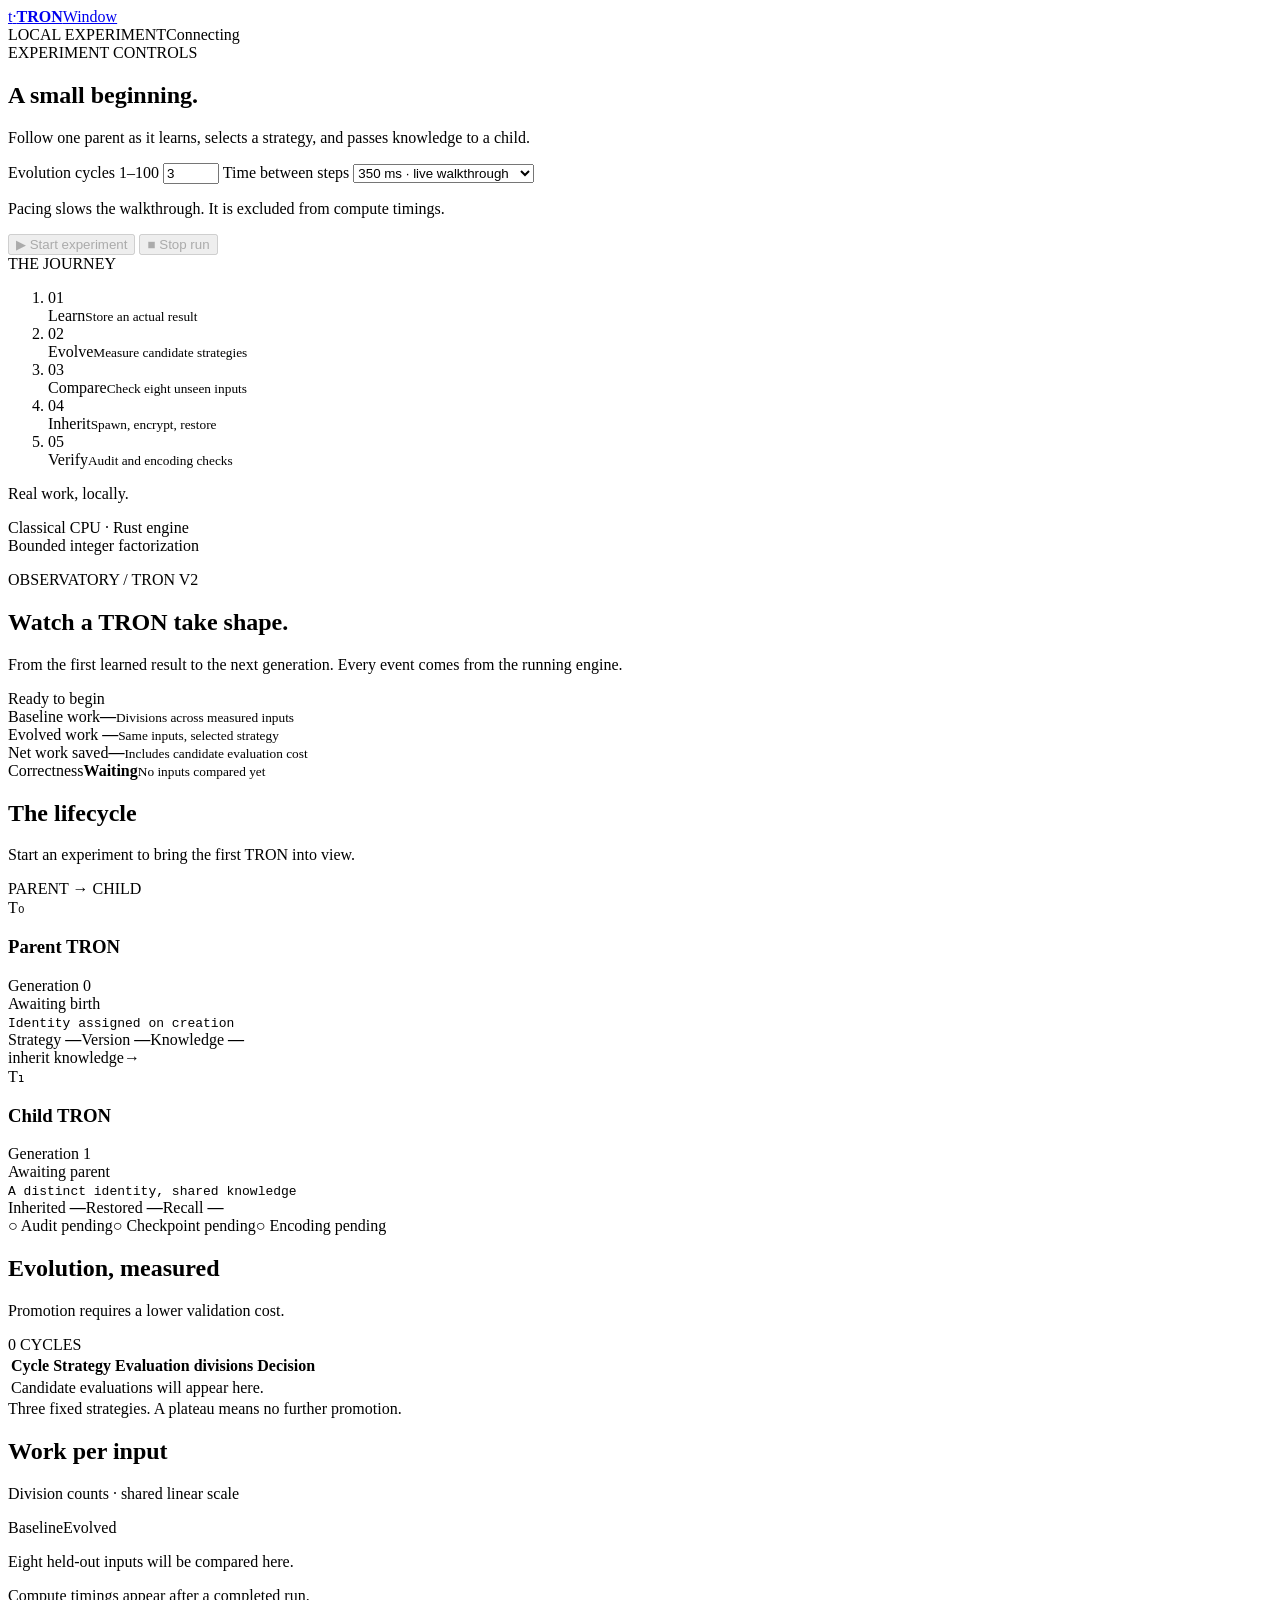
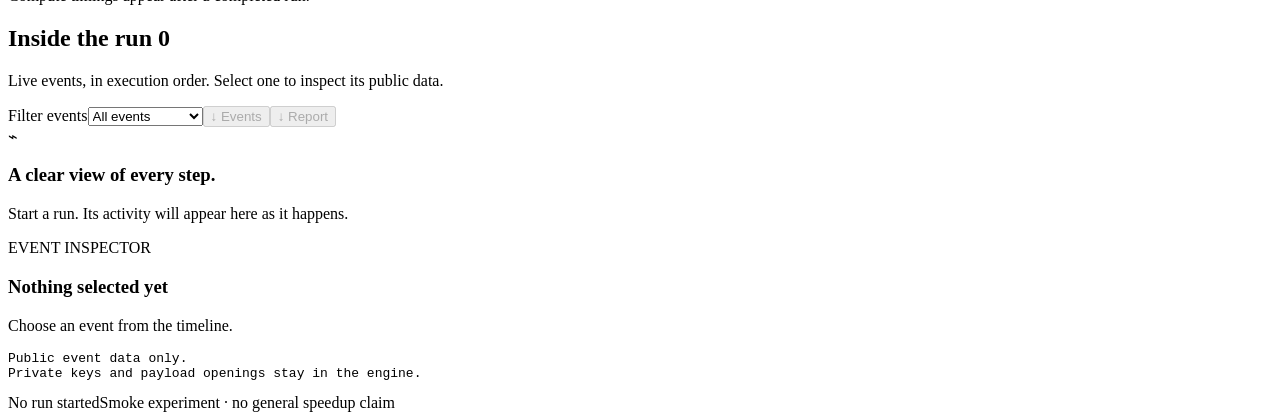
==== window/static/index.html @ 56f7ca1a "Checkpoint neural worker network, evidence DNA, and accuracy harness" ====
<!doctype html>
<html lang="en">
<head>
  <meta charset="utf-8">
  <meta name="viewport" content="width=device-width, initial-scale=1">
  <title>TRON Window · Live experiment</title>
  <link rel="stylesheet" href="/style.css">
  <script type="module" src="/app.mjs"></script>
</head>
<body>
  <header class="topbar">
    <a class="brand" href="/" aria-label="TRON Window home"><span class="brandmark">t<span>·</span></span><strong>TRON</strong><span class="brand-divider"></span><span>Window</span></a>
    <div class="top-right"><span class="local-tag">LOCAL EXPERIMENT</span><span id="connection" class="connection"><i></i>Connecting</span></div>
  </header>
  <div class="shell">
    <aside class="sidebar">
      <div class="eyebrow">EXPERIMENT CONTROLS</div>
      <h2>A small beginning.</h2>
      <p class="muted">Follow one parent as it learns, selects a strategy, and passes knowledge to a child.</p>
      <form id="controls">
        <label for="cycles">Evolution cycles <span>1–100</span></label>
        <input id="cycles" name="cycles" type="number" value="3" min="1" max="100" required>
        <label for="pace">Time between steps</label>
        <select id="pace" name="pace"><option value="350">350 ms · live walkthrough</option><option value="750">750 ms · take a closer look</option><option value="0">No delay · full speed</option></select>
        <p class="field-note">Pacing slows the walkthrough. It is excluded from compute timings.</p>
        <button id="start" class="primary" type="submit" disabled><span>▶</span> Start experiment</button>
        <button id="stop" class="secondary" type="button" disabled><span>■</span> Stop run</button>
      </form>
      <p id="control-error" class="error" role="alert" hidden></p>
      <div class="sidebar-rule"></div>
      <div class="eyebrow">THE JOURNEY</div>
      <ol id="journey" class="journey">
        <li data-step="learn"><span>01</span><div>Learn<small>Store an actual result</small></div></li>
        <li data-step="evolve"><span>02</span><div>Evolve<small>Measure candidate strategies</small></div></li>
        <li data-step="compare"><span>03</span><div>Compare<small>Check eight unseen inputs</small></div></li>
        <li data-step="inherit"><span>04</span><div>Inherit<small>Spawn, encrypt, restore</small></div></li>
        <li data-step="verify"><span>05</span><div>Verify<small>Audit and encoding checks</small></div></li>
      </ol>
      <div class="sidebar-note"><span class="tiny-dot"></span><div>Real work, locally.<p>Classical CPU · Rust engine<br>Bounded integer factorization</p></div></div>
    </aside>
    <main>
      <section class="page-heading">
        <div><div class="eyebrow">OBSERVATORY / TRON V2</div><h1>Watch a TRON take shape.</h1><p>From the first learned result to the next generation. Every event comes from the running engine.</p></div>
        <span id="run-status" class="status idle" role="status">Ready to begin</span>
      </section>
      <section class="metrics" aria-label="Live measurements">
        <article class="metric"><span>Baseline work</span><strong id="baseline">—</strong><small>Divisions across measured inputs</small></article>
        <article class="metric"><span>Evolved work <i class="tiny-dot green"></i></span><strong id="evolved">—</strong><small>Same inputs, selected strategy</small></article>
        <article class="metric"><span>Net work saved</span><strong id="net">—</strong><small id="net-note">Includes candidate evaluation cost</small></article>
        <article class="metric"><span>Correctness</span><strong id="correctness">Waiting</strong><small id="correctness-note">No inputs compared yet</small></article>
      </section>
      <section class="panel lifecycle-panel">
        <div class="panel-heading"><div><h2>The lifecycle</h2><p id="stage-note">Start an experiment to bring the first TRON into view.</p></div><span class="tag">PARENT → CHILD</span></div>
        <div class="lineage">
          <article id="parent-node" class="tron-node"><div class="node-top"><span class="node-symbol">T<span>₀</span></span><div><h3>Parent TRON</h3><span class="muted">Generation 0</span></div><span id="parent-state" class="node-state">Awaiting birth</span></div><code id="parent-id">Identity assigned on creation</code><div class="node-stats"><span>Strategy <b id="strategy">—</b></span><span>Version <b id="version">—</b></span><span>Knowledge <b id="knowledge">—</b></span></div></article>
          <div id="inherit-link" class="inherit-link"><span class="link-line"></span><span class="link-label">inherit knowledge</span><span class="link-arrow">→</span></div>
          <article id="child-node" class="tron-node"><div class="node-top"><span class="node-symbol">T<span>₁</span></span><div><h3>Child TRON</h3><span class="muted">Generation 1</span></div><span id="child-state" class="node-state">Awaiting parent</span></div><code id="child-id">A distinct identity, shared knowledge</code><div class="node-stats"><span>Inherited <b id="inherited">—</b></span><span>Restored <b id="restored">—</b></span><span>Recall <b id="recall">—</b></span></div></article>
        </div>
        <div class="checks"><span id="audit-check">○ Audit pending</span><span id="snapshot-check">○ Checkpoint pending</span><span id="encoding-check">○ Encoding pending</span></div>
      </section>
      <div class="analysis-grid">
        <section class="panel"><div class="panel-heading"><div><h2>Evolution, measured</h2><p>Promotion requires a lower validation cost.</p></div><span id="cycle-count" class="tag">0 CYCLES</span></div>
          <div class="table-scroll"><table><thead><tr><th>Cycle</th><th>Strategy</th><th>Evaluation divisions</th><th>Decision</th></tr></thead><tbody id="evolution-body"><tr><td colspan="4" class="empty">Candidate evaluations will appear here.</td></tr></tbody></table></div>
          <div class="panel-foot">Three fixed strategies. A plateau means no further promotion.</div>
        </section>
        <section class="panel"><div class="panel-heading"><div><h2>Work per input</h2><p>Division counts · shared linear scale</p></div><div class="legend"><span><i></i>Baseline</span><span><i class="green"></i>Evolved</span></div></div>
          <div id="work-chart" class="work-chart"><p class="empty">Eight held-out inputs will be compared here.</p></div>
          <div id="timing-note" class="panel-foot">Compute timings appear after a completed run.</div>
        </section>
      </div>
      <section class="panel events-panel">
        <div class="panel-heading"><div><h2>Inside the run <span id="event-count" class="count">0</span></h2><p>Live events, in execution order. Select one to inspect its public data.</p></div><div class="event-actions"><label class="sr-only" for="event-filter">Filter events</label><select id="event-filter"><option value="all">All events</option><option value="evolution">Evolution</option><option value="task">Workload</option><option value="lineage">Lineage & audit</option></select><button id="export-events" class="text-button" disabled>↓ Events</button><button id="export-report" class="text-button" disabled>↓ Report</button></div></div>
        <div class="event-grid"><div id="event-list" class="event-list"><div class="empty event-empty"><span class="empty-symbol">⌁</span><h3>A clear view of every step.</h3><p>Start a run. Its activity will appear here as it happens.</p></div></div><aside class="inspector"><div class="eyebrow">EVENT INSPECTOR</div><h3 id="inspect-title">Nothing selected yet</h3><p id="inspect-note" class="muted">Choose an event from the timeline.</p><pre id="inspect-data">Public event data only.&#10;Private keys and payload openings stay in the engine.</pre></aside></div>
      </section>
      <footer><span id="run-id">No run started</span><span>Smoke experiment · no general speedup claim</span></footer>
    </main>
  </div>
</body>
</html>
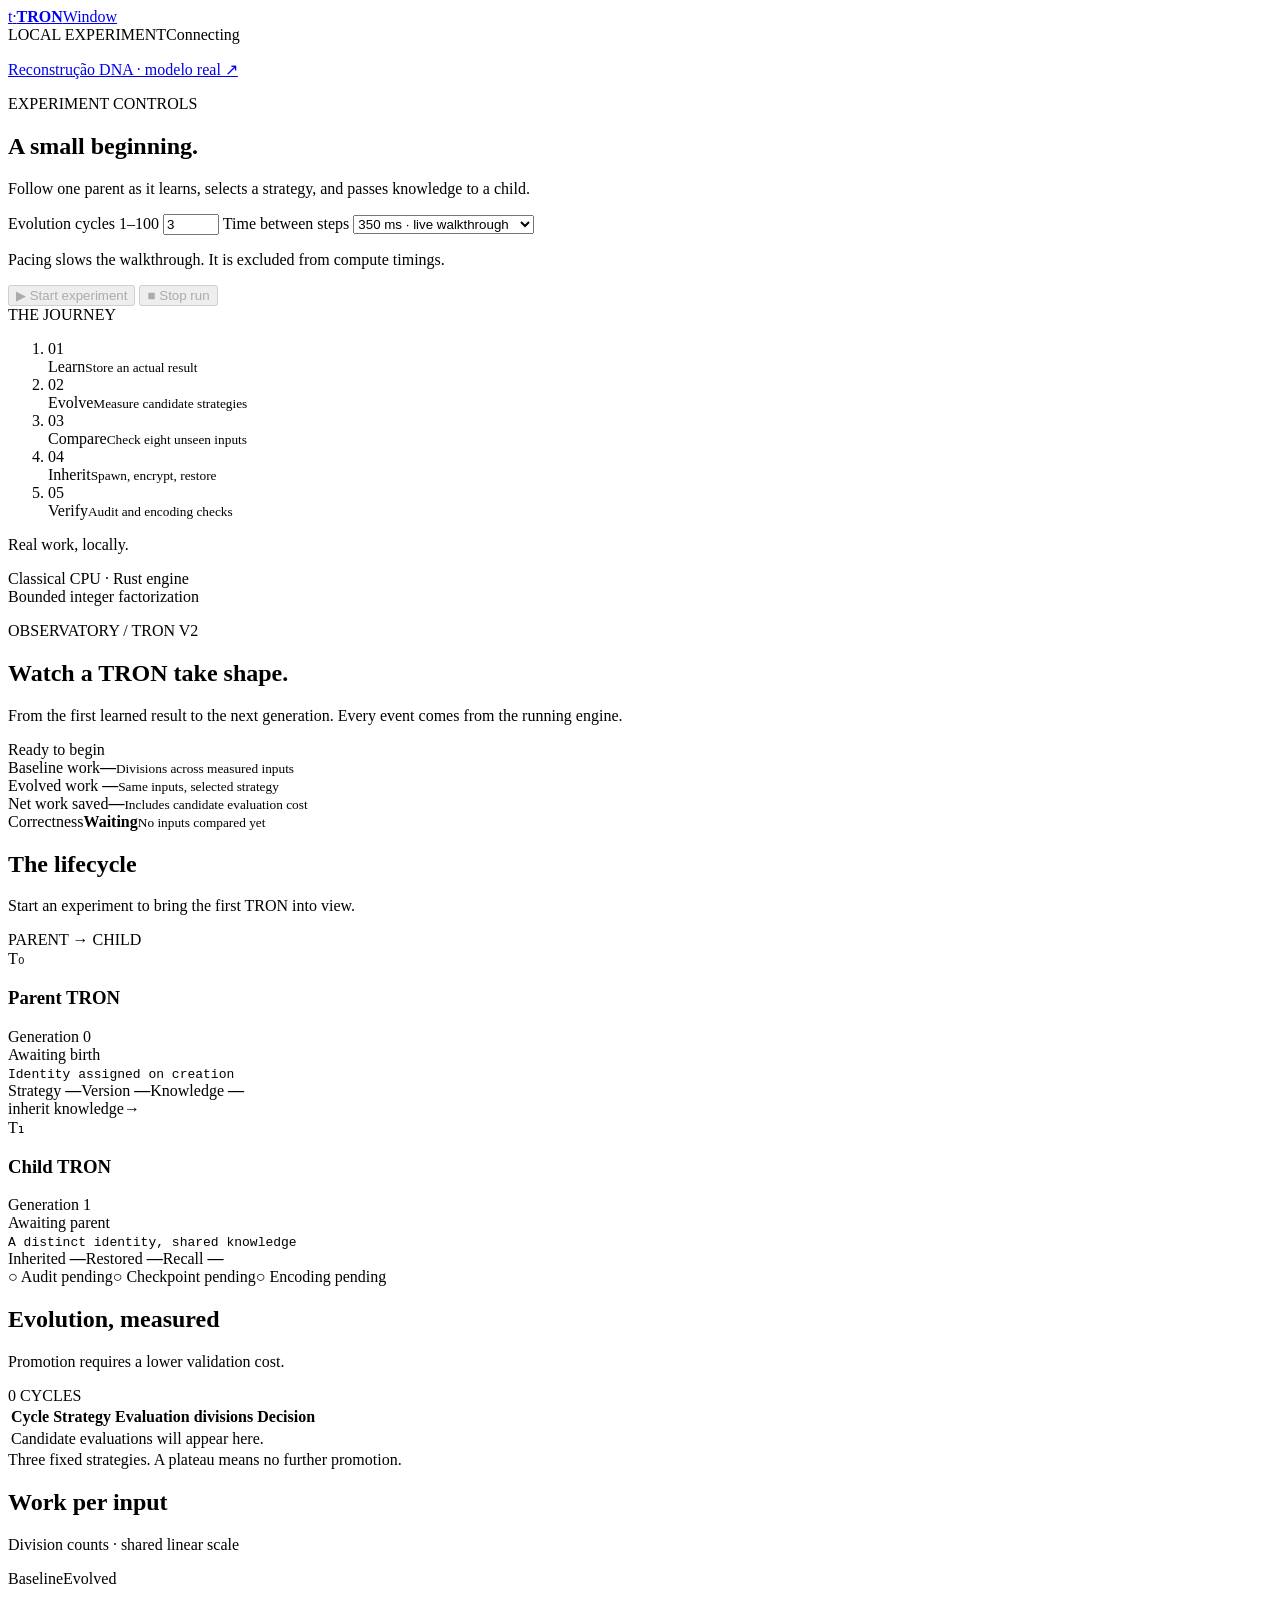
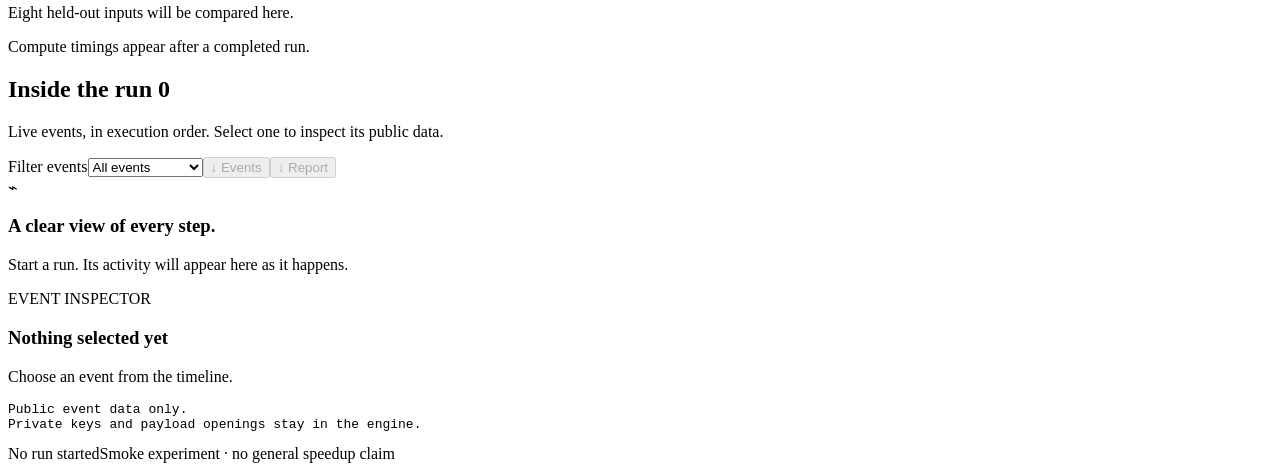
==== commit a9cee373: "Show live DNA reconstruction evidence alongside real model results" ====
--- a/window/static/index.html
+++ b/window/static/index.html
@@ -14,6 +14,7 @@
   </header>
   <div class="shell">
     <aside class="sidebar">
+      <p><a href="/reconstruction">Reconstrução DNA · modelo real ↗</a></p>
       <div class="eyebrow">EXPERIMENT CONTROLS</div>
       <h2>A small beginning.</h2>
       <p class="muted">Follow one parent as it learns, selects a strategy, and passes knowledge to a child.</p>
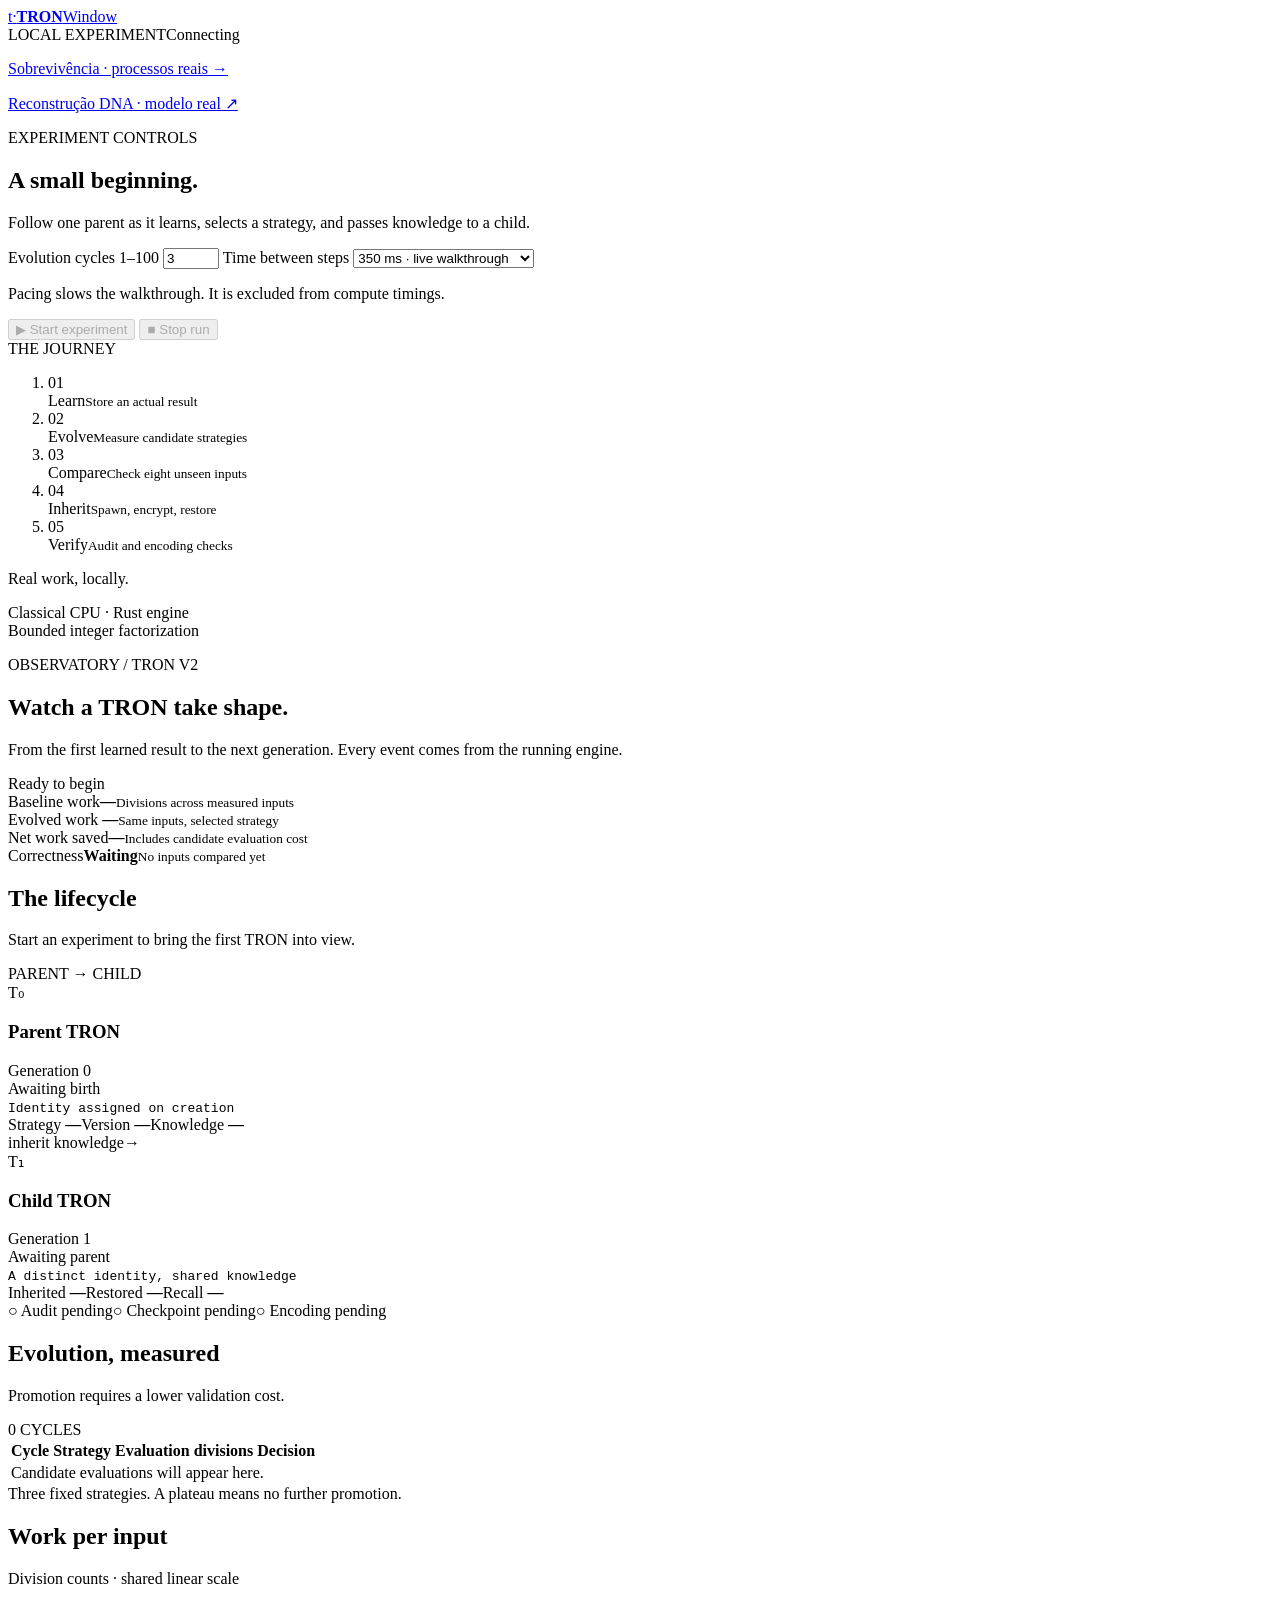
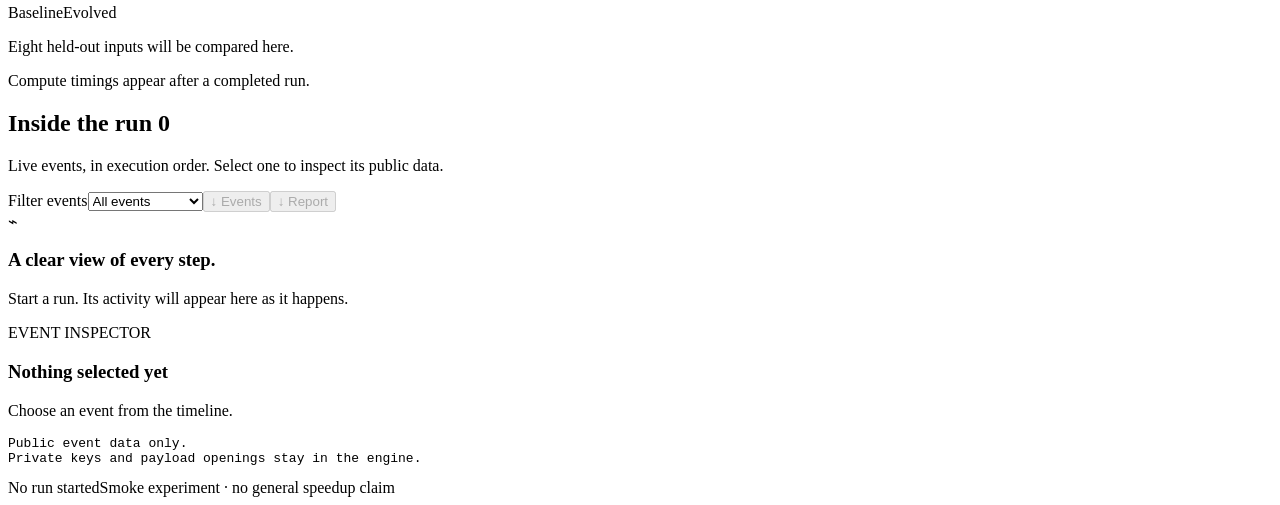
==== commit 84e28f97: "Commit the pre-existing v2 and survival changes the first commit left inconsistent A clean clone of " ====
--- a/window/static/index.html
+++ b/window/static/index.html
@@ -14,6 +14,7 @@
   </header>
   <div class="shell">
     <aside class="sidebar">
+      <p><a href="/survival">Sobrevivência · processos reais →</a></p>
       <p><a href="/reconstruction">Reconstrução DNA · modelo real ↗</a></p>
       <div class="eyebrow">EXPERIMENT CONTROLS</div>
       <h2>A small beginning.</h2>
